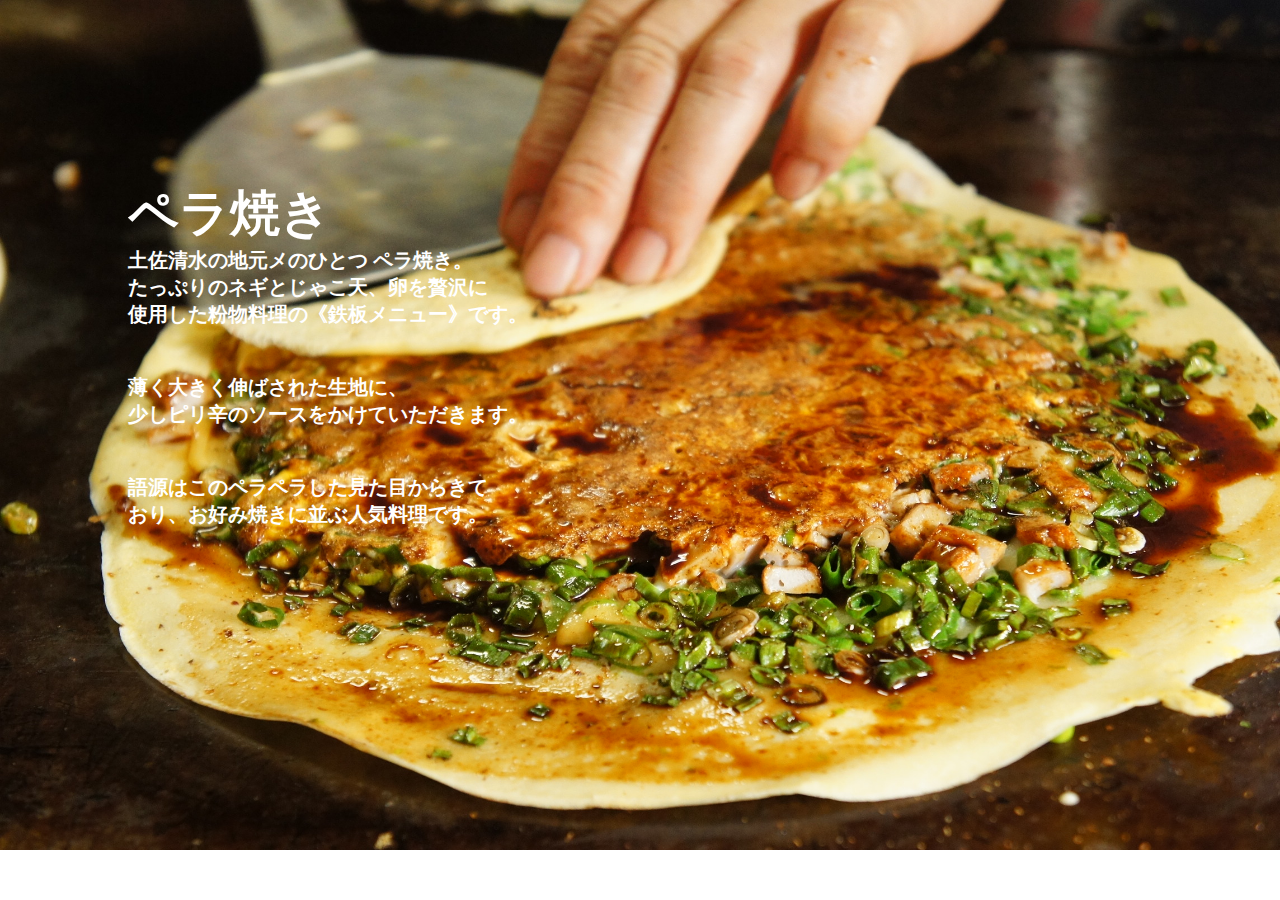
==== html/element.html @ 7f446a8e "htmlファイル, cssファイル作成" ====
<!DOCTYPE html>
<html>
	<head>
		<meta name="viewport" content="width=device-width, initial-scale=1.0" />
		<meta charset="utf-8">
		<!-- <title></title> -->
		<link rel="stylesheet" type="text/css" href="../css/element.css">
	</head>
	<body>
		<div class="container">
			<div class="bd">
				<img src="../image-bg/perayakiFromN.jpg" class="element-top-image"/>
				<div class="page-element">
					<div class="page-element-detail-title">
						ペラ焼き
					</div>
					<p class="page-element-detail-text">
						土佐清水の地元メのひとつ ペラ焼き。<br />
						たっぷりのネギとじゃこ天、卵を贅沢に<br />
						使用した粉物料理の《鉄板メニュー》です。<br />
						<br />
						<br />
						薄く大きく伸ばされた生地に、<br />
						少しピリ辛のソースをかけていただきます。<br />
						<br />
						<br />
						語源はこのペラペラした見た目からきて<br />
						おり、お好み焼きに並ぶ人気料理です。<br />
					</p>
				</div>
			</div>
		</div>
	</body>
</html>
---- css/element.css ----
html, body,
ul, ol, li,
h1, h2, h3, h4, h5, h6, p,
form, input, div {
  margin: 0;
  padding: 0;
}

li {
  list-style: none;
}

img{
  vertical-align: bottom;
}

.bg {
  position: relative;
}

.page-element {
  position: absolute;
  color: white;
  top: 20%;
  left: 10%;
}

.page-element div {
  font-size: 50px;
  font-weight: bold;
}

.page-element p {
  font-size: 20px;
  font-weight: bold;
}



.bd img{
  width: 100%;
}
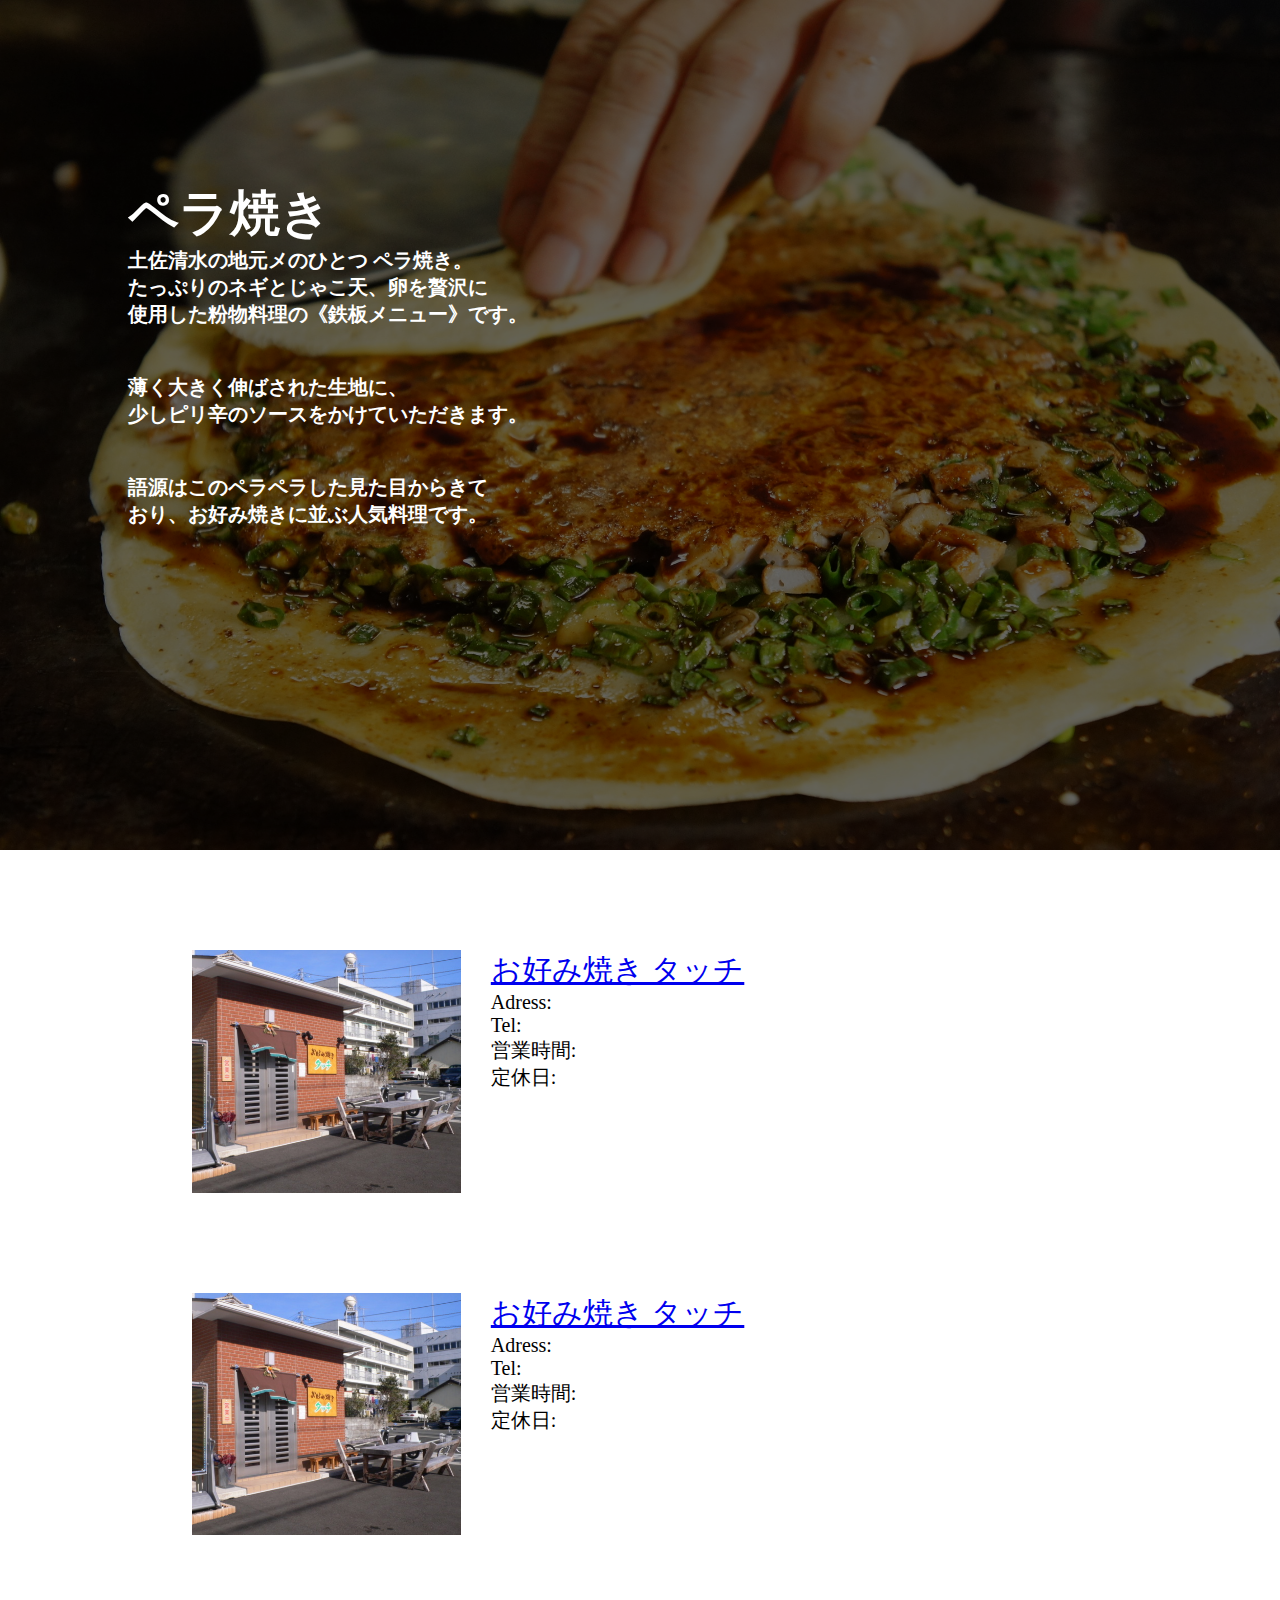
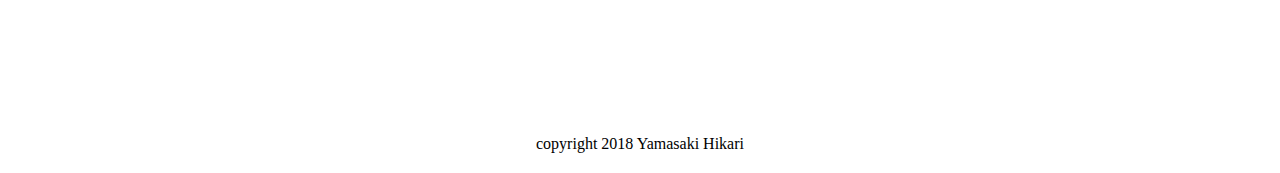
==== commit 0f14d03a: "ペラ焼きのページ作成" ====
--- a/html/element.html
+++ b/html/element.html
@@ -6,11 +6,13 @@
 		<meta charset="utf-8">
 		<!-- <title></title> -->
 		<link rel="stylesheet" type="text/css" href="../css/element.css">
+		<link rel="stylesheet" type="text/css" href="../css/stylesheet.css">
 	</head>
 	<body>
-		<div class="container">
 			<div class="bd">
-				<img src="../image-bg/perayakiFromN.jpg" class="element-top-image"/>
+				<p class="filter">
+					<img src="../image-bg/perayakiFromN.jpg" class="element-top-image"/>
+				</p>
 				<div class="page-element">
 					<div class="page-element-detail-title">
 						ペラ焼き
@@ -30,6 +32,42 @@
 					</p>
 				</div>
 			</div>
-		</div>
+			<div class="recommendation">
+				<div clss="recommend-photo">
+					<img src="../image/tacchi.png" class="recommend-image"/>
+				</div>
+				<div class="about-place">
+					<a href="https://tabelog.com/kochi/A3904/A390404/39004335/">
+						お好み焼き タッチ
+					</a>
+					<ul>
+						<li>Adress:</li>
+						<li>Tel:</li>
+						<li>営業時間:</li>
+						<li>定休日:</li>
+					</ul>
+				</div>
+			</div>
+			<div class="recommendation">
+				<div clss="recommend-photo">
+					<img src="../image/tacchi.png" class="recommend-image"/>
+				</div>
+				<div class="about-place">
+					<a href="https://tabelog.com/kochi/A3904/A390404/39004335/">
+						お好み焼き タッチ
+					</a>
+					<ul>
+						<li>Adress:</li>
+						<li>Tel:</li>
+						<li>営業時間:</li>
+						<li>定休日:</li>
+					</ul>
+				</div>
+			</div>
+			<footer>
+		    <p>
+		     copyright 2018 Yamasaki Hikari
+		    </p>
+		  </footer>
 	</body>
 </html>
--- a/css/element.css
+++ b/css/element.css
@@ -18,6 +18,10 @@
   position: relative;
 }
 
+.filter {
+  background: #000;
+}
+
 .page-element {
   position: absolute;
   color: white;
@@ -35,8 +39,35 @@
   font-weight: bold;
 }
 
-
-
 .bd img{
   width: 100%;
+  display: block;
+  opacity: 0.4;
 }
+
+.recommendation {
+  display: inline-block;
+  width: 70%;
+  padding-left: 15%;
+  padding-right: 15%;
+  padding-top: 100px;
+}
+
+.recommend-image {
+  width: 30%;
+  display: inline-block;
+  float: left;
+}
+
+.about-place {
+  margin-left: 30px;
+  display: inline-block;
+}
+
+.about-place a{
+  font-size: 30px;
+}
+
+.about-place li{
+  font-size: 20px;
+}
--- a/css/stylesheet.css
+++ b/css/stylesheet.css
@@ -0,0 +1,349 @@
+html, body,
+ul, ol, li,
+h1, h2, h3, h4, h5, h6, p,
+form, input, div {
+  margin: 0;
+  padding: 0;
+}
+
+li {
+  list-style: none;
+}
+
+img{
+  vertical-align: bottom;
+}
+
+.header {
+  width: 100%;
+}
+
+.container {
+  margin: 0 auto;
+  width: 1170px;
+}
+
+.header-title {
+  font-family: 'Poiret One', cursive;
+  color: rgb(79, 78, 80);
+  text-align: center;
+  padding-top : 100px;
+  font-size: 50px;
+}
+
+/* food画像のバックの箱 */
+.top-image-food {
+  background-color: #FFDA7C;
+  text-align: center;
+  width: 200px;
+  float: left;
+  margin: 0 20px;
+}
+
+/* nature画像のバックの箱 */
+.top-image-nature {
+  background-color: #A6FF9D;
+  text-align: center;
+  width: 200px;
+  float: left;
+  margin: 0 20px;
+}
+
+/* map画像ののバックの箱 */
+.top-image-map {
+  background-color: rgb(231, 229, 227);
+  text-align: center;
+  width: 400px;
+  float: left;
+  margin: 0 20px;
+}
+
+/* topの3つの要素をflex使って中央に配置 */
+.top-image-wrapper {
+  display: flex;
+  justify-content: center;
+  margin-top: 100px;
+  margin-bottom: 200px;
+}
+
+#food-image {
+  padding-bottom: 0;
+  width: 190px;
+  margin: 5px 5px auto 5px;
+}
+
+#nature-image {
+  height: 212px;
+  padding-bottom: 0;
+  width: 190px;
+  margin: 5px 5px auto 5px;
+}
+
+#map-image {
+  padding-bottom: 0;
+  width: 190px;
+  margin: 5px 5px 0 5px;
+  width: 390px;
+  height: 211px;
+}
+
+/* 斜めのカードデザイン */
+.title-box{
+  display: inline-block;
+  height: 57px;
+  position: relative;
+  width: 200px;
+  vertical-align: bottom;
+}
+.title-box:before{
+  border-right: 200px solid transparent;
+  content: "";
+  height: 0;
+  left: 0;
+  position: absolute;
+  top: -50px;
+  width: 0;
+}
+
+/* 斜めのデザインをborderを使って作ってる オレンジ */
+.box-food{
+  background: #FFB038;
+}
+
+.box-food:before {
+  border-bottom: 50px solid #FFB038;
+}
+/* 斜めのデザインはここまで */
+
+/* 斜めのデザインをborderを使って作ってる 緑 */
+.box-nature{
+  background: #60bf64;
+}
+
+.box-nature:before {
+  border-bottom: 50px solid #60bf64;
+}
+/* 斜めのデザインはここまで */
+
+/* 斜めのデザインをborderを使って作ってる 白 */
+.title-box-map {
+  background: #D8D9D8;
+  display: inline-block;
+  height: 58px;
+  position: relative;
+  width: 400px;
+  vertical-align: bottom;
+}
+
+.title-box-map:before {
+  border-bottom: 50px solid #D8D9D8;
+  border-right: 400px solid transparent;
+  content: "";
+  height: 0;
+  left: 0;
+  position: absolute;
+  top: -50px;
+  width: 0;
+}
+/* 斜めのデザインはここまで */
+
+.card {
+  box-shadow: 0px 7px 3px -3px rgba(0,0,0,0.3);
+}
+
+.card-title-map {
+  color: rgb(79, 78, 80);
+  font-weight: bold;
+  float: left;
+  margin-left: 10px;
+  font-family: 'Francois One', sans-serif;
+}
+
+.card-title {
+  color: #fff;
+  float: left;
+  margin-left: 10px;
+  font-family: 'Francois One', sans-serif;
+}
+
+.btn-card {
+  float: right;
+  margin-top: 30px;
+  margin-right: 10px;
+  font-size: 12px;
+  font-weight: bold;
+}
+
+.btn-read-more {
+  color: #fff;
+  border-bottom: 1px solid #fff;
+}
+
+.btn-go-google {
+  color: rgb(110, 105, 105);
+  font-size: 12px;
+  font-weight: bold;
+  border-bottom: 1px solid rgb(110, 105, 105);
+}
+
+.caret-down {
+  margin-left: 3px;
+  color: #fff;
+}
+
+.caret-down-map {
+  margin-left: 3px;
+  color: rgb(110, 105, 105);
+}
+
+/* foodとnatureの各セクションの共通なcss */
+.section-second {
+  width: 1170px;
+  margin: 0 auto;
+}
+
+.section-title {
+  text-align: center;
+  font-family: 'Poiret One', cursive;
+  font-size: 30px;
+  color: rgb(79, 78, 80);
+}
+
+.elements {
+  margin: 0 auto;
+  margin-top: 70px;
+  display: flex;
+  justify-content: center;
+}
+
+.element-left {
+  float: left;
+  display: inline-block;
+  height: 314px;
+  padding-top: 35px;
+}
+
+.element-right {
+  width: 700px;
+  float: left;
+  display: inline-block;
+}
+
+/* elementの設定 */
+.element-detail {
+  box-shadow: 0px 7px 3px -3px rgba(0,0,0,0.3);
+  float: left;
+  display: inline-block;
+  background-color: rgba(#bab7b7, 1);
+  padding: 5px;
+  width: 150px;
+  margin: 25px;
+}
+
+.element-detail:hover {
+    box-shadow: inset 0 0 2px rgba(128, 128, 128, 0.1);
+    transform: translateY(4px);
+    background-color: rgb(255, 255, 255);
+}
+
+.element-detail p{
+  font-size: 13px;
+  margin-top: 2px;
+  margin-left: 5px;
+}
+
+.element-image {
+  width: 100%;
+}
+
+.btn-to-top-wrapper {
+  width: 100%;
+  display: inline-block;
+  margin-bottom: 100px;
+}
+
+.btn-to-top {
+  border-radius: 50%;
+  width: 60px;
+  height: 60px;
+  float: right;
+  text-align: center;
+  display: inline-block;
+  color: #FFF;
+  background-color: #FFB038;
+  border: none;
+  font-family: 'Dosis', sans-serif;
+  font-size: 30px;
+  font-weight: 100;
+  box-shadow: 0 2px 4px rgba(0,0,0,0.3);
+}
+
+.caret-up-foods {
+  margin-top: 12px;
+}
+
+
+/* section nature */
+.btn-to-top-nature{
+  border-radius: 50%;
+  width: 60px;
+  height: 60px;
+  float: right;
+  text-align: center;
+  display: inline-block;
+  color: #FFF;
+  background-color: #60bf64;
+  border: none;
+  font-family: 'Dosis', sans-serif;
+  font-size: 30px;
+  font-weight: 100;
+  box-shadow: 0 2px 4px rgba(0,0,0,0.3);
+}
+
+/* sectin map */
+.btn-to-top-access {
+  border-radius: 50%;
+  width: 60px;
+  height: 60px;
+  float: right;
+  text-align: center;
+  display: inline-block;
+  color: #FFF;
+  background-color: #a5aba5;
+  border: none;
+  font-family: 'Dosis', sans-serif;
+  font-size: 30px;
+  font-weight: 100;
+  box-shadow: 0 2px 4px rgba(0,0,0,0.3);
+}
+
+.from-tokyo {
+  margin-top: 35px;
+  margin-bottom: 10px;
+}
+
+.element-right-from-tokyo {
+  width: 400px;
+  float: left;
+  display: inline-block;
+  margin-left: 60px;
+}
+
+.vehicle {
+  font-size: 20px;
+  color: rgb(85, 81, 81);
+  margin-bottom: 20px;
+  font-family: 'Gudea', sans-serif;
+}
+
+.using {
+  margin-right: 10px;
+}
+
+footer p{
+  width: 100%;
+  margin-top: 200px;
+  margin-bottom: 20px;
+  text-align: center;
+  display: inline-block;
+}
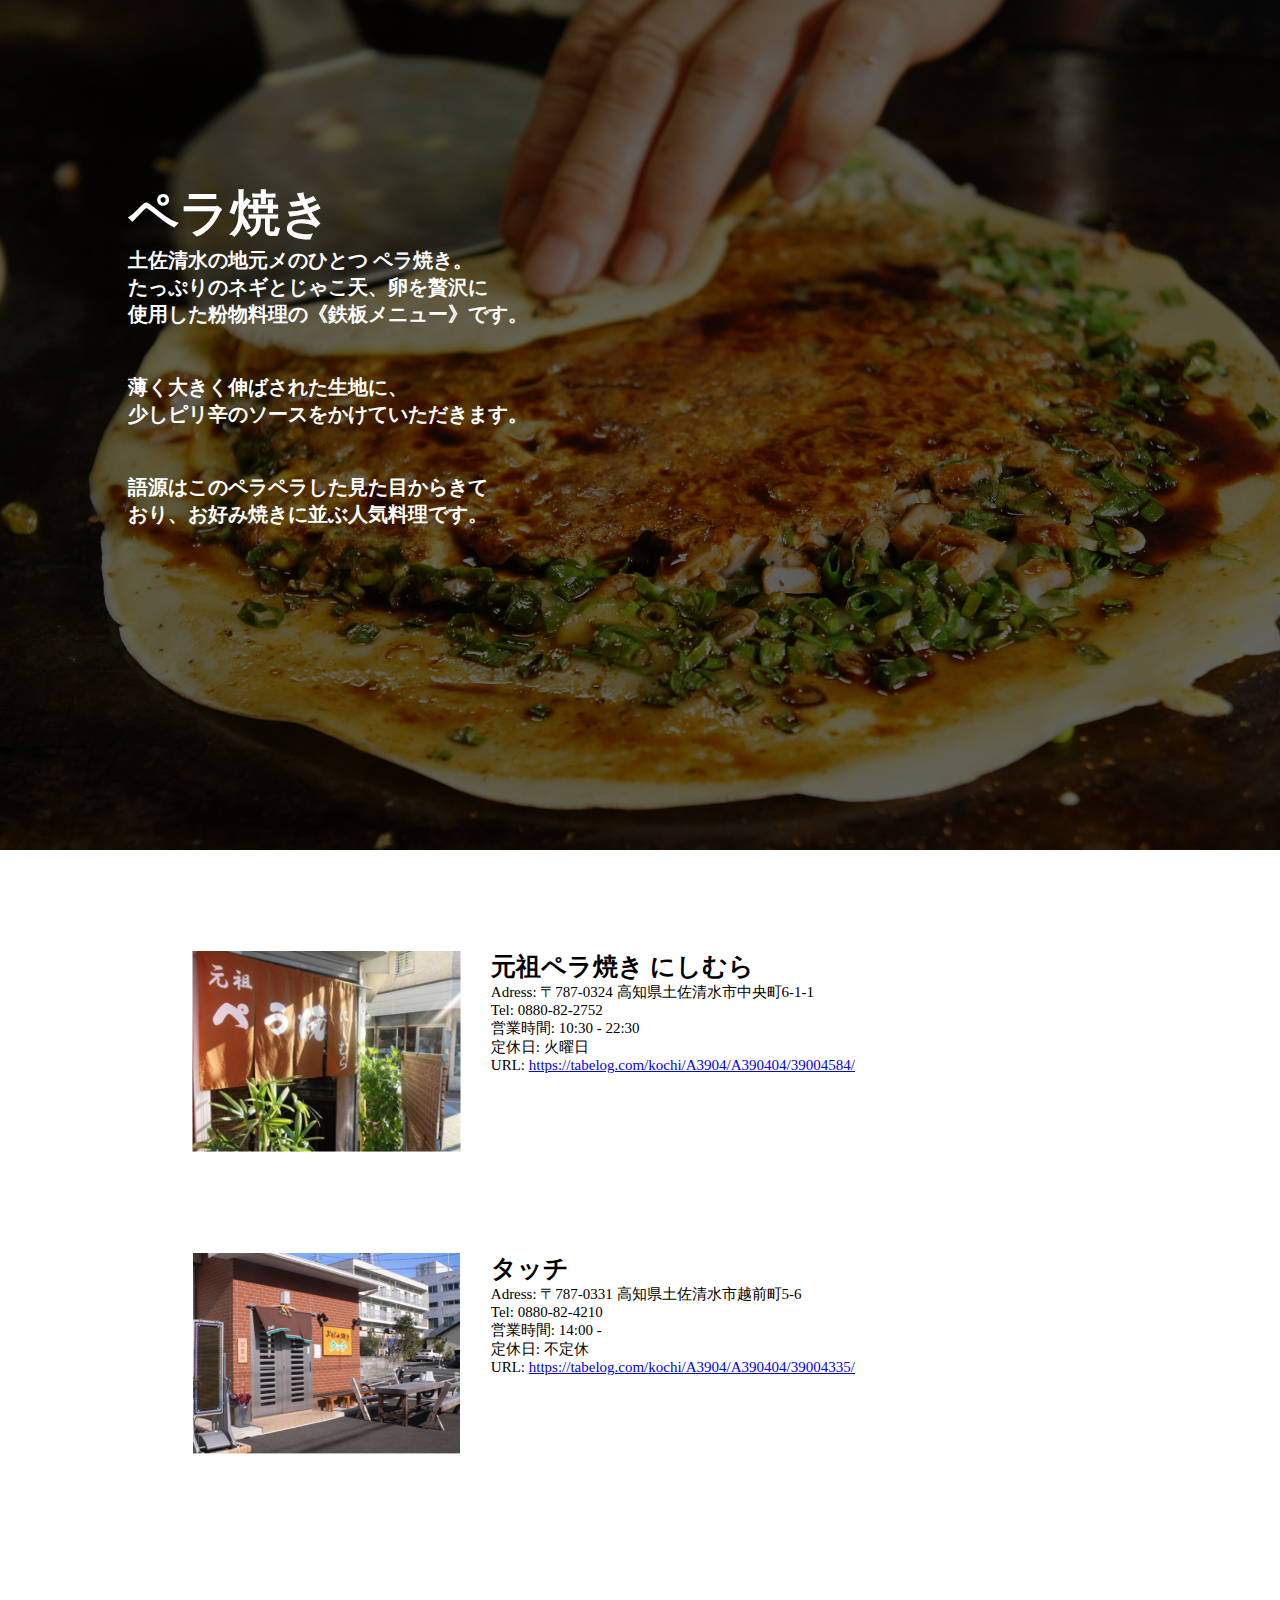
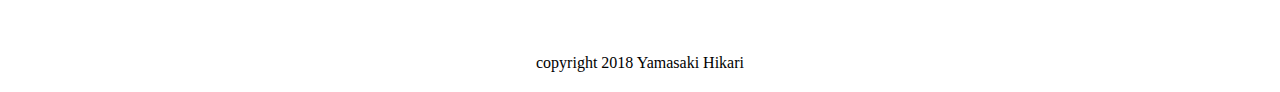
==== commit 174c46b5: "ペラ焼きのページ完成" ====
--- a/html/element.html
+++ b/html/element.html
@@ -32,42 +32,14 @@
 					</p>
 				</div>
 			</div>
-			<div class="recommendation">
-				<div clss="recommend-photo">
-					<img src="../image/tacchi.png" class="recommend-image"/>
-				</div>
-				<div class="about-place">
-					<a href="https://tabelog.com/kochi/A3904/A390404/39004335/">
-						お好み焼き タッチ
-					</a>
-					<ul>
-						<li>Adress:</li>
-						<li>Tel:</li>
-						<li>営業時間:</li>
-						<li>定休日:</li>
-					</ul>
-				</div>
-			</div>
-			<div class="recommendation">
-				<div clss="recommend-photo">
-					<img src="../image/tacchi.png" class="recommend-image"/>
-				</div>
-				<div class="about-place">
-					<a href="https://tabelog.com/kochi/A3904/A390404/39004335/">
-						お好み焼き タッチ
-					</a>
-					<ul>
-						<li>Adress:</li>
-						<li>Tel:</li>
-						<li>営業時間:</li>
-						<li>定休日:</li>
-					</ul>
-				</div>
+			<div id="perayakiElement">
+
 			</div>
 			<footer>
 		    <p>
 		     copyright 2018 Yamasaki Hikari
 		    </p>
 		  </footer>
+			<script src="../scripts/page_insert.js"></script>
 	</body>
 </html>
--- a/css/element.css
+++ b/css/element.css
@@ -64,10 +64,15 @@
   display: inline-block;
 }
 
+.about-place p{
+  font-size: 25px;
+  font-weight: bold;
+}
+
 .about-place a{
-  font-size: 30px;
+  font-size: 15px;
 }
 
 .about-place li{
-  font-size: 20px;
+  font-size: 15px;
 }
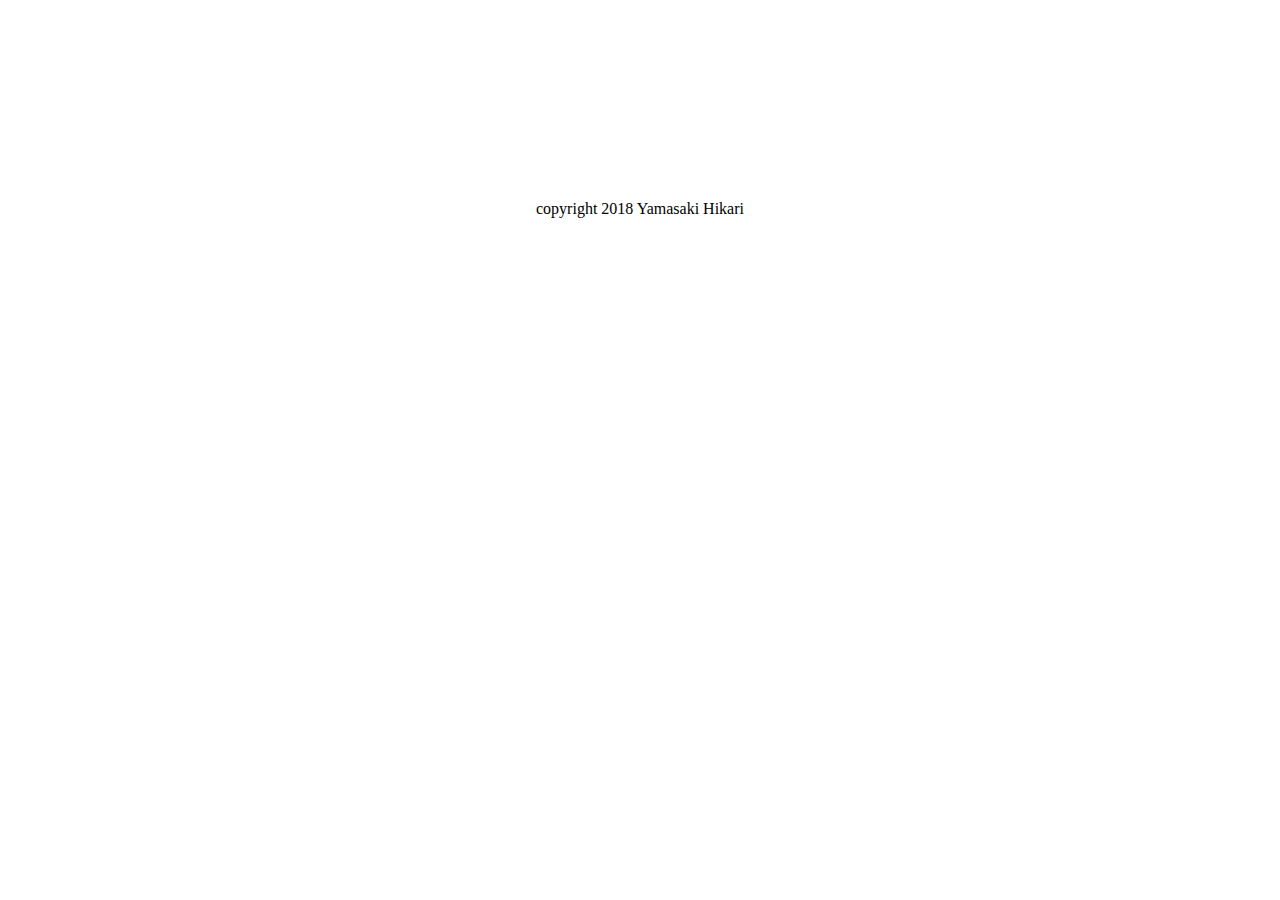
==== commit 70eda244: "あとは、各ページの要素を追加していくだけ！" ====
--- a/html/element.html
+++ b/html/element.html
@@ -11,28 +11,18 @@
 	<body>
 			<div class="bd">
 				<p class="filter">
-					<img src="../image-bg/perayakiFromN.jpg" class="element-top-image"/>
+					<img src="" class="element-top-image" id="topImage"/>
 				</p>
 				<div class="page-element">
-					<div class="page-element-detail-title">
-						ペラ焼き
+					<div class="page-element-detail-title" id="topTitle">
+
 					</div>
-					<p class="page-element-detail-text">
-						土佐清水の地元メのひとつ ペラ焼き。<br />
-						たっぷりのネギとじゃこ天、卵を贅沢に<br />
-						使用した粉物料理の《鉄板メニュー》です。<br />
-						<br />
-						<br />
-						薄く大きく伸ばされた生地に、<br />
-						少しピリ辛のソースをかけていただきます。<br />
-						<br />
-						<br />
-						語源はこのペラペラした見た目からきて<br />
-						おり、お好み焼きに並ぶ人気料理です。<br />
+					<p class="page-element-detail-text" id="text">
+
 					</p>
 				</div>
 			</div>
-			<div id="perayakiElement">
+			<div id="aboutDetail">
 
 			</div>
 			<footer>
@@ -41,5 +31,6 @@
 		    </p>
 		  </footer>
 			<script src="../scripts/page_insert.js"></script>
+			<script src="../scripts/draw_element.js"></script>
 	</body>
 </html>
